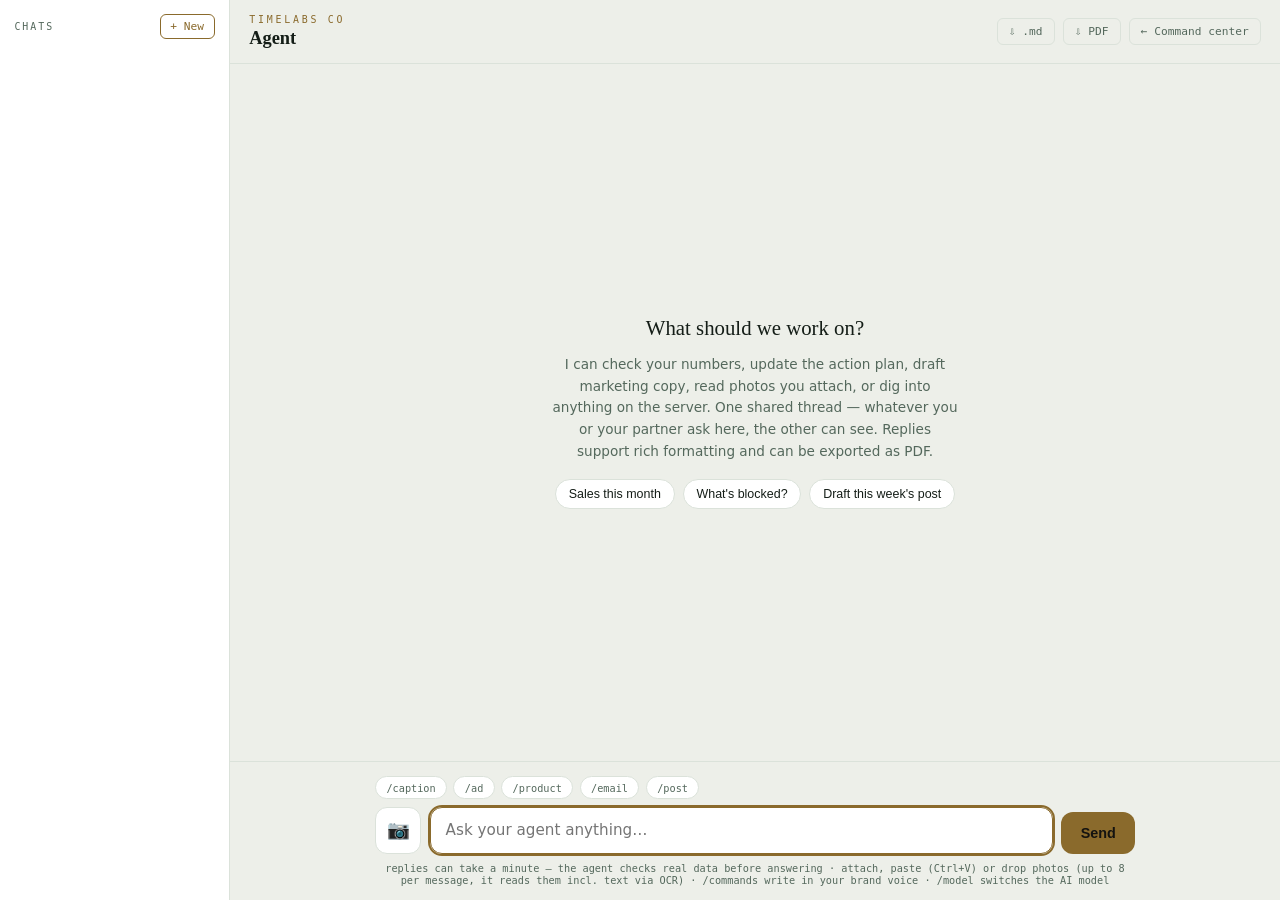
==== www/agent-index.html @ 32bb0e98 "Caliber UI: instrument-panel rebuild + Key + Drop wired + multi-photo chat - hub_shell.py rebuilt as" ====
<!doctype html>
<html lang="en">
<head>
<meta charset="utf-8">
<meta name="viewport" content="width=device-width,initial-scale=1,viewport-fit=cover">
<title>Timelabs — Agent</title>
<style>
  :root{ /* Caliber palette — keep in sync with hub_shell.py */
    --ground:#0a0f0c;--surface:#131a15;--surface-2:#1a231d;--ink:#f0f4ef;--muted:#94a89b;
    --line:#25332b;--accent:#d4af6a;--accent-soft:rgba(212,175,106,.13);--crit:#e06a45;
    --serif:"Iowan Old Style","Palatino Linotype",Palatino,Georgia,serif;
    --sans:system-ui,-apple-system,"Segoe UI",Roboto,Helvetica,Arial,sans-serif;
    --mono:"SF Mono","Cascadia Code","Consolas",ui-monospace,monospace;
  }
  @media (prefers-color-scheme: light){
    :root{--ground:#edefe9;--surface:#fff;--surface-2:#f4f6f1;--ink:#141d17;--muted:#54685c;
      --line:#dbe2da;--accent:#8a6a2c;--accent-soft:rgba(138,106,44,.11);--crit:#c1502e;}
  }
  *{box-sizing:border-box}
  html,body{height:100%;}
  body{margin:0;background:var(--ground);color:var(--ink);font-family:var(--sans);
    display:flex;}
  #app{flex:1;display:flex;flex-direction:column;min-width:0;height:100vh;height:100dvh;}

  /* ---- sessions sidebar ---- */
  #side{width:230px;flex:none;border-right:1px solid var(--line);background:var(--surface);
    display:flex;flex-direction:column;height:100vh;height:100dvh;}
  #side .side-head{padding:.9rem .9rem .6rem;display:flex;align-items:center;justify-content:space-between;}
  #side .side-title{font-family:var(--mono);font-size:.62rem;letter-spacing:.2em;
    text-transform:uppercase;color:var(--muted);}
  #newChat{font-family:var(--mono);font-size:.7rem;border:1px solid var(--accent);color:var(--accent);
    background:transparent;border-radius:6px;padding:.3rem .6rem;cursor:pointer;}
  #newChat:hover{background:var(--accent-soft);}
  #sessionList{flex:1;overflow-y:auto;padding:.3rem .5rem .8rem;}
  .sess{display:block;width:100%;text-align:left;background:transparent;border:1px solid transparent;
    border-radius:8px;padding:.5rem .6rem;cursor:pointer;color:var(--ink);font-size:.8rem;
    line-height:1.3;margin-bottom:.15rem;overflow:hidden;text-overflow:ellipsis;white-space:nowrap;}
  .sess:hover{border-color:var(--line);}
  .sess.active{background:var(--accent-soft);border-color:var(--accent);}
  .sess .when{display:block;font-family:var(--mono);font-size:.58rem;color:var(--muted);margin-top:.1rem;}
  #sideToggle{display:none;}
  @media (max-width:720px){
    #side{position:fixed;left:0;top:0;bottom:0;z-index:30;transform:translateX(-100%);
      transition:transform .2s;box-shadow:4px 0 20px rgba(0,0,0,.3);}
    #side.open{transform:none;}
    #sideToggle{display:inline-block;}
    @media (prefers-reduced-motion: reduce){ #side{transition:none;} }
  }

  /* template chips above input */
  .tchips{display:flex;gap:.4rem;max-width:760px;margin:0 auto .5rem;flex-wrap:wrap;}
  .tchip{font-family:var(--mono);font-size:.64rem;border:1px solid var(--line);border-radius:999px;
    background:var(--surface);color:var(--muted);padding:.28rem .65rem;cursor:pointer;}
  .tchip:hover{border-color:var(--accent);color:var(--ink);}

  header{display:flex;align-items:center;justify-content:space-between;gap:1rem;
    padding:.9rem 1.2rem;border-bottom:1px solid var(--line);flex:none;}
  .brand{display:flex;flex-direction:column;gap:.15rem;}
  .wordmark{font-family:var(--mono);font-size:.62rem;letter-spacing:.28em;text-transform:uppercase;color:var(--accent);}
  h1{font-family:var(--serif);font-weight:600;font-size:1.15rem;margin:0;}
  .hdr-actions{display:flex;gap:.5rem;align-items:center;}
  .hbtn{font-family:var(--mono);font-size:.7rem;color:var(--muted);text-decoration:none;
    border:1px solid var(--line);border-radius:6px;padding:.35rem .7rem;background:transparent;cursor:pointer;}
  .hbtn:hover{border-color:var(--accent);color:var(--ink);}

  #chat{flex:1;overflow-y:auto;padding:1.2rem;display:flex;flex-direction:column;gap:.8rem;
    scroll-behavior:smooth;}
  .daysep{align-self:center;font-family:var(--mono);font-size:.62rem;letter-spacing:.12em;
    text-transform:uppercase;color:var(--muted);padding:.2rem .8rem;border:1px solid var(--line);
    border-radius:999px;background:var(--surface);}
  .msg{max-width:min(700px,88%);padding:.75rem 1rem .55rem;border-radius:12px;font-size:.93rem;
    line-height:1.55;word-wrap:break-word;position:relative;}
  .msg.user{align-self:flex-end;background:var(--accent-soft);border:1px solid var(--accent);
    border-bottom-right-radius:4px;white-space:pre-wrap;}
  .msg.agent{align-self:flex-start;background:var(--surface);border:1px solid var(--line);
    border-bottom-left-radius:4px;}
  .msg .who{display:flex;justify-content:space-between;gap:1rem;font-family:var(--mono);
    font-size:.6rem;text-transform:uppercase;letter-spacing:.1em;color:var(--muted);margin-bottom:.35rem;}
  .msg.agent .who b{color:var(--accent);font-weight:600;}
  .msg .who time{font-weight:400;letter-spacing:.04em;}

  /* rendered markdown */
  .md h1,.md h2,.md h3{font-family:var(--serif);margin:.7rem 0 .35rem;line-height:1.25;}
  .md h1{font-size:1.2rem}.md h2{font-size:1.08rem}.md h3{font-size:.98rem}
  .md p{margin:.45rem 0;}
  .md ul,.md ol{margin:.45rem 0;padding-left:1.4rem;}
  .md li{margin:.2rem 0;}
  .md code{font-family:var(--mono);font-size:.84em;background:var(--surface-2);
    padding:.08em .35em;border-radius:4px;}
  .md pre{background:var(--surface-2);border:1px solid var(--line);border-radius:8px;
    padding:.7rem .9rem;overflow-x:auto;margin:.55rem 0;}
  .md pre code{background:none;padding:0;font-size:.8rem;line-height:1.5;}
  .md blockquote{margin:.55rem 0;padding:.2rem .9rem;border-left:3px solid var(--accent);
    color:var(--muted);}
  .md table{border-collapse:collapse;margin:.55rem 0;font-size:.85rem;display:block;overflow-x:auto;}
  .md th,.md td{border:1px solid var(--line);padding:.35rem .6rem;text-align:left;}
  .md th{background:var(--surface-2);font-weight:600;}
  .md a{color:var(--accent);}
  .md hr{border:none;border-top:1px solid var(--line);margin:.8rem 0;}
  .md strong{font-weight:650;}

  .actions{display:flex;gap:.35rem;margin-top:.5rem;padding-top:.45rem;border-top:1px solid var(--line);}
  .abtn{font-family:var(--mono);font-size:.62rem;color:var(--muted);background:transparent;
    border:1px solid var(--line);border-radius:5px;padding:.22rem .55rem;cursor:pointer;}
  .abtn:hover{border-color:var(--accent);color:var(--ink);}

  #empty{margin:auto;text-align:center;color:var(--muted);max-width:440px;padding:1rem;}
  #empty .big{font-family:var(--serif);font-size:1.3rem;color:var(--ink);margin-bottom:.5rem;}
  #empty p{font-size:.85rem;line-height:1.6;}
  .suggestions{display:flex;flex-wrap:wrap;gap:.5rem;justify-content:center;margin-top:1rem;}
  .suggestion{font-size:.78rem;padding:.45rem .8rem;border:1px solid var(--line);border-radius:999px;
    background:var(--surface);color:var(--ink);cursor:pointer;}
  .suggestion:hover{border-color:var(--accent);}

  .thinking{align-self:flex-start;display:flex;align-items:center;gap:.6rem;padding:.8rem 1.1rem;
    font-family:var(--mono);font-size:.72rem;color:var(--muted);}
  .thinking .dots{display:flex;gap:.3rem;}
  .thinking b{width:7px;height:7px;border-radius:50%;background:var(--accent);opacity:.4;
    animation:pulse 1.2s infinite;}
  .thinking b:nth-child(2){animation-delay:.2s}
  .thinking b:nth-child(3){animation-delay:.4s}
  @keyframes pulse{0%,100%{opacity:.25}50%{opacity:1}}
  @media (prefers-reduced-motion: reduce){.thinking b{animation:none;opacity:.7}}

  .attach-preview{display:flex;align-items:center;gap:.5rem;flex-wrap:wrap;max-width:760px;
    margin:0 auto .5rem;padding:.45rem .6rem;background:var(--surface);border:1px solid var(--accent);
    border-radius:10px;font-size:.76rem;}
  .attach-chip{display:inline-flex;align-items:center;gap:.45rem;background:var(--surface-2);
    border:1px solid var(--line);border-radius:8px;padding:.28rem .5rem;max-width:15rem;}
  .attach-chip img{height:30px;width:30px;object-fit:cover;border-radius:5px;background:var(--ground);}
  .attach-chip span{overflow:hidden;text-overflow:ellipsis;white-space:nowrap;}
  .attach-chip button{background:none;border:none;color:var(--crit);cursor:pointer;font-size:.9rem;
    padding:.15rem .25rem;min-width:28px;min-height:28px;}
  .msg .img-note{font-family:var(--mono);font-size:.66rem;color:var(--muted);display:block;margin-top:.3rem;}

  footer{flex:none;padding:.9rem 1.2rem calc(.9rem + env(safe-area-inset-bottom));
    border-top:1px solid var(--line);background:var(--ground);}
  .inputrow{display:flex;gap:.55rem;max-width:760px;margin:0 auto;align-items:flex-end;}
  #attachBtn{flex:none;border:1px solid var(--line);background:var(--surface);color:var(--muted);
    border-radius:12px;width:2.9rem;height:2.9rem;cursor:pointer;font-size:1.15rem;line-height:1;}
  #attachBtn:hover{border-color:var(--accent);color:var(--ink);}
  textarea{flex:1;resize:none;border:1px solid var(--line);border-radius:12px;background:var(--surface);
    color:var(--ink);font-family:var(--sans);font-size:.95rem;line-height:1.45;padding:.7rem .9rem;
    max-height:9rem;min-height:2.9rem;}
  textarea:focus{outline:2px solid var(--accent);border-color:var(--accent);}
  #sendBtn{border:none;border-radius:12px;background:var(--accent);color:#141310;font-weight:700;
    font-size:.9rem;padding:.8rem 1.2rem;cursor:pointer;flex:none;}
  #sendBtn:hover{filter:brightness(1.08);}
  #sendBtn:disabled{opacity:.5;cursor:wait;}
  .hint{max-width:760px;margin:.5rem auto 0;font-family:var(--mono);font-size:.64rem;color:var(--muted);
    text-align:center;}

  @media print{
    header,footer,.actions,.suggestions,#empty{display:none!important;}
    body{background:#fff;color:#111;}
    .msg{border-color:#ccc!important;background:#fff!important;max-width:100%;}
    #chat{overflow:visible;}
  }
</style>
</head>
<body>
<nav id="side" aria-label="Chats">
  <div class="side-head">
    <span class="side-title">Chats</span>
    <button id="newChat" onclick="newSession()">+ New</button>
  </div>
  <div id="sessionList"></div>
</nav>
<div id="app">
<header>
  <div class="brand">
    <span class="wordmark">Timelabs Co</span>
    <h1>Agent</h1>
  </div>
  <div class="hdr-actions">
    <button class="hbtn" id="sideToggle" onclick="document.getElementById('side').classList.toggle('open')" aria-label="Show chats">&#9776;</button>
    <button class="hbtn" onclick="exportThread('md')" title="Download the whole conversation as Markdown">&#8681; .md</button>
    <button class="hbtn" onclick="exportThread('pdf')" title="Download the whole conversation as PDF">&#8681; PDF</button>
    <a class="hbtn" href="/ops/">&#8592; Command center</a>
  </div>
</header>

<div id="chat">
  <div id="empty">
    <div class="big">What should we work on?</div>
    <p>I can check your numbers, update the action plan, draft marketing copy, read photos you attach, or dig into anything on the server. One shared thread — whatever you or your partner ask here, the other can see. Replies support rich formatting and can be exported as PDF.</p>
    <div class="suggestions">
      <button class="suggestion" onclick="ask('How are sales this month? Give me a table.')">Sales this month</button>
      <button class="suggestion" onclick="ask('What is blocked on the action plan?')">What's blocked?</button>
      <button class="suggestion" onclick="ask('Write this week\'s community post about a watch we should feature')">Draft this week's post</button>
    </div>
  </div>
</div>

<div id="attachRow" style="display:none" class="attach-preview"></div>

<footer>
  <div class="tchips">
    <button class="tchip" onclick="prefill('/caption ')">/caption</button>
    <button class="tchip" onclick="prefill('/ad ')">/ad</button>
    <button class="tchip" onclick="prefill('/product ')">/product</button>
    <button class="tchip" onclick="prefill('/email ')">/email</button>
    <button class="tchip" onclick="prefill('/post ')">/post</button>
  </div>
  <div class="inputrow">
    <button id="attachBtn" onclick="document.getElementById('file').click()" title="Attach photos" aria-label="Attach photos">&#128247;</button>
    <input id="file" type="file" accept="image/jpeg,image/png,image/webp" multiple hidden>
    <textarea id="input" rows="1" placeholder="Ask your agent anything…" aria-label="Message"></textarea>
    <button id="sendBtn" onclick="send()">Send</button>
  </div>
  <div class="hint">replies can take a minute — the agent checks real data before answering · attach, paste (Ctrl+V) or drop photos (up to 8 per message, it reads them incl. text via OCR) · /commands write in your brand voice · /model switches the AI model</div>
</footer>
</div><!-- /app -->

<script>
  const chat = document.getElementById('chat');
  const input = document.getElementById('input');
  const sendBtn = document.getElementById('sendBtn');
  const empty = document.getElementById('empty');
  const fileInput = document.getElementById('file');
  let attachments = [];    // [{path, name, dataUrl}] — up to 8 per message
  let lastDay = null;
  let thread = [];         // {role, text, ts} for exports
  let sessionId = parseInt(localStorage.getItem('tl_session') || '1', 10);

  // ---------- sessions ----------
  async function loadSessions(){
    try{
      const res = await fetch('api/sessions');
      if(!res.ok) return;
      const data = await res.json();
      const list = document.getElementById('sessionList');
      list.innerHTML = '';
      if(!data.sessions.some(s => s.id === sessionId) && data.sessions.length){
        sessionId = data.sessions[0].id;
        localStorage.setItem('tl_session', sessionId);
      }
      for(const s of data.sessions){
        const b = document.createElement('button');
        b.className = 'sess' + (s.id === sessionId ? ' active' : '');
        b.innerHTML = '';
        b.appendChild(document.createTextNode(s.title));
        const when = document.createElement('span');
        when.className = 'when';
        when.textContent = (s.updated_at || '').slice(0, 16).replace('T', ' ') + ' · ' + s.n + ' msg';
        b.appendChild(when);
        b.onclick = () => switchSession(s.id);
        list.appendChild(b);
      }
    }catch(e){}
  }
  function resetChatView(){
    chat.innerHTML = '';
    chat.appendChild(empty);
    thread = [];
    lastDay = null;
  }
  async function switchSession(id){
    sessionId = id;
    localStorage.setItem('tl_session', id);
    document.getElementById('side').classList.remove('open');
    resetChatView();
    await loadHistory();
    await loadSessions();
    input.focus();
  }
  async function newSession(){
    try{
      const res = await fetch('api/session/new', {method: 'POST'});
      const data = await res.json();
      if(res.ok && data.id) await switchSession(data.id);
    }catch(e){}
  }
  function prefill(t){
    input.value = t;
    input.focus();
    autosize();
  }

  // ---------- tiny safe markdown renderer (escape first, then transform) ----------
  function esc(s){
    return s.replace(/&/g,'&amp;').replace(/</g,'&lt;').replace(/>/g,'&gt;')
            .replace(/"/g,'&quot;');
  }
  function inline(s){
    return s
      .replace(/`([^`]+)`/g, '<code>$1</code>')
      .replace(/\*\*([^*]+)\*\*/g, '<strong>$1</strong>')
      .replace(/(^|[^*])\*([^*\n]+)\*/g, '$1<em>$2</em>')
      .replace(/\[([^\]]+)\]\((https?:[^)\s]+)\)/g,
        '<a href="$2" target="_blank" rel="noopener noreferrer">$1</a>');
  }
  function renderMd(src){
    const lines = esc(src).split('\n');
    let html = '', i = 0;
    while(i < lines.length){
      let l = lines[i];
      if(/^```/.test(l)){                                    // fenced code
        let buf = [];
        i++;
        while(i < lines.length && !/^```/.test(lines[i])){ buf.push(lines[i]); i++; }
        i++;
        html += '<pre><code>' + buf.join('\n') + '</code></pre>';
        continue;
      }
      if(/^\s*$/.test(l)){ i++; continue; }
      if(/^#{1,3}\s/.test(l)){
        const level = l.match(/^#+/)[0].length;
        html += `<h${level}>` + inline(l.replace(/^#+\s*/,'')) + `</h${level}>`;
        i++; continue;
      }
      if(/^(-{3,}|\*{3,})\s*$/.test(l)){ html += '<hr>'; i++; continue; }
      if(/^\s*&gt;\s?/.test(l)){                              // blockquote
        let buf = [];
        while(i < lines.length && /^\s*&gt;\s?/.test(lines[i])){
          buf.push(lines[i].replace(/^\s*&gt;\s?/,'')); i++;
        }
        html += '<blockquote>' + inline(buf.join(' ')) + '</blockquote>';
        continue;
      }
      if(/^\s*([-*]|\d+\.)\s+/.test(l)){                      // lists
        const ordered = /^\s*\d+\./.test(l);
        const tag = ordered ? 'ol' : 'ul';
        let items = [];
        while(i < lines.length && /^\s*([-*]|\d+\.)\s+/.test(lines[i])){
          items.push('<li>' + inline(lines[i].replace(/^\s*([-*]|\d+\.)\s+/,'')) + '</li>');
          i++;
        }
        html += `<${tag}>` + items.join('') + `</${tag}>`;
        continue;
      }
      if(/\|/.test(l) && i+1 < lines.length && /^\s*\|?[\s:|-]+\|[\s:|-]*$/.test(lines[i+1])){  // table
        const parseRow = r => r.replace(/^\s*\|/,'').replace(/\|\s*$/,'').split('|').map(c => inline(c.trim()));
        const head = parseRow(l);
        i += 2;
        let body = [];
        while(i < lines.length && /\|/.test(lines[i]) && !/^\s*$/.test(lines[i])){
          body.push(parseRow(lines[i])); i++;
        }
        html += '<table><thead><tr>' + head.map(h=>'<th>'+h+'</th>').join('') + '</tr></thead><tbody>'
              + body.map(r=>'<tr>'+r.map(c=>'<td>'+c+'</td>').join('')+'</tr>').join('')
              + '</tbody></table>';
        continue;
      }
      let buf = [l];                                          // paragraph
      i++;
      while(i < lines.length && !/^\s*$/.test(lines[i]) &&
            !/^(#{1,3}\s|```|\s*([-*]|\d+\.)\s|\s*&gt;)/.test(lines[i]) && !/\|/.test(lines[i])){
        buf.push(lines[i]); i++;
      }
      html += '<p>' + inline(buf.join('<br>')) + '</p>';
    }
    return html;
  }

  // ---------- chat rendering ----------
  function daySep(ts){
    const day = (ts || new Date().toISOString()).slice(0,10);
    if(day === lastDay) return;
    lastDay = day;
    const d = document.createElement('div');
    d.className = 'daysep';
    d.textContent = day === new Date().toISOString().slice(0,10) ? 'Today' : day;
    chat.appendChild(d);
  }
  function fmtTime(ts){
    try{
      const d = ts ? new Date(ts.replace(' ','T') + (ts.includes('Z')?'':'Z')) : new Date();
      return d.toLocaleTimeString([], {hour:'2-digit', minute:'2-digit'});
    }catch(e){ return ''; }
  }
  function bubble(role, text, ts, imgNote){
    if(empty.parentNode) empty.remove();
    daySep(ts);
    thread.push({role, text, ts: ts || new Date().toISOString()});
    const div = document.createElement('div');
    div.className = 'msg ' + role;
    div.innerHTML = `<span class="who"><b>${role === 'user' ? 'You' : 'Agent'}</b><time>${fmtTime(ts)}</time></span>`;
    if(role === 'agent'){
      const body = document.createElement('div');
      body.className = 'md';
      body.innerHTML = renderMd(text);
      div.appendChild(body);
      const actions = document.createElement('div');
      actions.className = 'actions';
      actions.innerHTML =
        '<button class="abtn" data-a="copy">Copy</button>' +
        '<button class="abtn" data-a="md">&#8681; .md</button>' +
        '<button class="abtn" data-a="pdf">&#8681; PDF</button>';
      actions.addEventListener('click', e => {
        const a = e.target.dataset.a;
        if(a === 'copy') navigator.clipboard.writeText(text).then(()=>{ e.target.textContent='Copied'; setTimeout(()=>e.target.textContent='Copy',1200); });
        if(a === 'md') downloadText(text, 'agent-reply.md');
        if(a === 'pdf') downloadPdf(text, 'Timelabs Agent — reply');
      });
      div.appendChild(actions);
    } else {
      div.appendChild(document.createTextNode(text));
      if(imgNote){
        const n = document.createElement('span');
        n.className = 'img-note';
        n.textContent = '📷 ' + imgNote;
        div.appendChild(n);
      }
    }
    chat.appendChild(div);
    chat.scrollTop = chat.scrollHeight;
    return div;
  }

  function thinking(){
    const div = document.createElement('div');
    div.className = 'thinking';
    div.innerHTML = '<span class="dots"><b></b><b></b><b></b></span><span class="t">working — 0s</span>';
    chat.appendChild(div);
    chat.scrollTop = chat.scrollHeight;
    const start = Date.now();
    div._timer = setInterval(() => {
      const s = Math.round((Date.now()-start)/1000);
      const mins = s >= 120 ? Math.round(s/60) + 'm' : s + 's';
      div.querySelector('.t').textContent = (div._label || 'working — ') + mins;
    }, 1000);
    return div;
  }
  function stopThinking(div){ clearInterval(div._timer); div.remove(); }

  // ---------- exports ----------
  function downloadText(text, name){
    const blob = new Blob([text], {type: 'text/markdown'});
    const a = document.createElement('a');
    a.href = URL.createObjectURL(blob);
    a.download = name;
    a.click();
    URL.revokeObjectURL(a.href);
  }
  async function downloadPdf(markdown, title){
    try{
      const res = await fetch('api/export/pdf', {
        method: 'POST',
        headers: {'Content-Type': 'application/json'},
        body: JSON.stringify({markdown, title}),
      });
      if(!res.ok) throw new Error('export failed');
      const blob = await res.blob();
      const a = document.createElement('a');
      a.href = URL.createObjectURL(blob);
      a.download = (title.toLowerCase().replace(/[^a-z0-9]+/g,'-').replace(/^-|-$/g,'') || 'export') + '.pdf';
      a.click();
      URL.revokeObjectURL(a.href);
    }catch(e){
      alert('PDF export failed — try again, or use the .md download.');
    }
  }
  function exportThread(kind){
    if(!thread.length) return;
    const md = thread.map(m =>
      `**${m.role === 'user' ? 'You' : 'Agent'}** · ${m.ts.slice(0,16).replace('T',' ')}\n\n${m.text}`
    ).join('\n\n---\n\n');
    if(kind === 'md') downloadText('# Timelabs Agent — conversation\n\n' + md, 'timelabs-agent-conversation.md');
    else downloadPdf(md, 'Timelabs Agent — conversation');
  }

  // ---------- attachments (multi-photo: attach, paste, or drop several) ----------
  const MAX_ATTACH = 8;
  function renderAttachments(){
    const row = document.getElementById('attachRow');
    row.innerHTML = '';
    attachments.forEach((a, i) => {
      const chip = document.createElement('span');
      chip.className = 'attach-chip';
      const img = document.createElement('img');
      img.alt = '';
      if(a.dataUrl) img.src = a.dataUrl;
      const name = document.createElement('span');
      name.textContent = a.name;
      const x = document.createElement('button');
      x.textContent = '✕';
      x.setAttribute('aria-label', 'Remove ' + a.name);
      x.onclick = () => { attachments.splice(i, 1); renderAttachments(); };
      chip.append(img, name, x);
      row.appendChild(chip);
    });
    row.style.display = attachments.length ? 'flex' : 'none';
  }
  async function uploadImage(f){
    if(!f) return;
    if(attachments.length >= MAX_ATTACH){ alert('Up to ' + MAX_ATTACH + ' photos per message.'); return; }
    if(f.size > 32*1024*1024){ alert(f.name + ' is too large — 32 MB max.'); return; }
    // pasted clipboard blobs often lack a proper name/extension — give them one
    if(!/\.(jpe?g|png|webp)$/i.test(f.name || '')){
      const ext = (f.type || '').includes('png') ? '.png' : (f.type || '').includes('webp') ? '.webp' : '.jpg';
      f = new File([f], 'pasted-' + Date.now() + ext, {type: f.type || 'image/png'});
    }
    const form = new FormData();
    form.append('image', f);
    try{
      const res = await fetch('api/upload', {method:'POST', body: form});
      const data = await res.json();
      if(!res.ok || !data.path) throw new Error(data.error || 'upload failed');
      const entry = {path: data.path, name: f.name, dataUrl: null};
      attachments.push(entry);
      renderAttachments();
      const reader = new FileReader();
      reader.onload = e => { entry.dataUrl = e.target.result; renderAttachments(); };
      reader.readAsDataURL(f);
    }catch(e){
      alert('Could not upload ' + (f.name || 'the image') + ' — try again.');
    }
  }
  fileInput.addEventListener('change', async () => {
    for(const f of fileInput.files) await uploadImage(f);
    fileInput.value = '';
  });
  // paste image(s) anywhere on the page (Ctrl+V / Cmd+V)
  document.addEventListener('paste', e => {
    const items = e.clipboardData && e.clipboardData.items;
    if(!items) return;
    let found = false;
    for(const it of items){
      if(it.kind === 'file' && it.type.startsWith('image/')){
        if(!found){ e.preventDefault(); found = true; }
        uploadImage(it.getAsFile());
      }
    }
  });
  // drag & drop image(s) onto the page
  document.addEventListener('dragover', e => { e.preventDefault(); });
  document.addEventListener('drop', async e => {
    e.preventDefault();
    const files = (e.dataTransfer && e.dataTransfer.files) || [];
    for(const f of files) if(f.type.startsWith('image/')) await uploadImage(f);
  });
  function clearAttach(){
    attachments = [];
    renderAttachments();
  }

  // ---------- send ----------
  async function loadHistory(){
    try{
      const res = await fetch('api/history?session=' + sessionId);
      if(!res.ok) return;
      const data = await res.json();
      for(const m of data.messages) bubble(m.role, m.text, m.created_at);
    }catch(e){}
  }
  async function send(){
    const text = input.value.trim();
    if((!text && !attachments.length) || sendBtn.disabled) return;
    const atts = attachments.slice();
    clearAttach();
    input.value = '';
    autosize();
    const label = atts.length > 1 ? '(' + atts.length + ' photos)' : '(photo)';
    bubble('user', text || label, null, atts.map(a => a.name).join(', ') || null);
    sendBtn.disabled = true;
    const dots = thinking();
    try{
      const res = await fetch('api/send', {
        method: 'POST',
        headers: {'Content-Type': 'application/json'},
        body: JSON.stringify({message: text, session_id: sessionId,
                              images: atts.map(a => ({path: a.path, name: a.name}))}),
      });
      const data = await res.json().catch(() => ({}));
      if(res.ok && data.pending){
        // Long task: the agent keeps working server-side. Poll the thread until
        // its reply lands (the lock guarantees the next agent message is ours).
        dots._label = 'long task, running in background — ';
        const startedAt = Date.now();
        const poll = setInterval(async () => {
          if(Date.now() - startedAt > 50*60*1000){
            clearInterval(poll); stopThinking(dots);
            bubble('agent', 'Still running after 50 minutes — reload this page later to see the result.');
            return;
          }
          try{
            const r = await fetch('api/history?session=' + sessionId);
            if(!r.ok) return;
            const d = await r.json();
            const msgs = d.messages || [];
            const last = msgs[msgs.length - 1];
            if(last && last.role === 'agent'){
              clearInterval(poll);
              stopThinking(dots);
              bubble('agent', last.text, last.created_at);
              loadSessions();
            }
          }catch(e){}
        }, 6000);
        return;
      }
      stopThinking(dots);
      if(res.ok && data.reply){ bubble('agent', data.reply); loadSessions(); }
      else bubble('agent', data.error || 'Something went wrong — try again.');
    }catch(e){
      stopThinking(dots);
      bubble('agent', 'Connection lost — check your internet and try again.');
    }finally{
      sendBtn.disabled = false;
      input.focus();
    }
  }
  function ask(q){ input.value = q; send(); }
  function autosize(){
    input.style.height = 'auto';
    input.style.height = Math.min(input.scrollHeight, 144) + 'px';
  }
  input.addEventListener('input', autosize);
  input.addEventListener('keydown', e => {
    if(e.key === 'Enter' && !e.shiftKey){ e.preventDefault(); send(); }
  });

  loadSessions().then(loadHistory);
  input.focus();
</script>
</body>
</html>
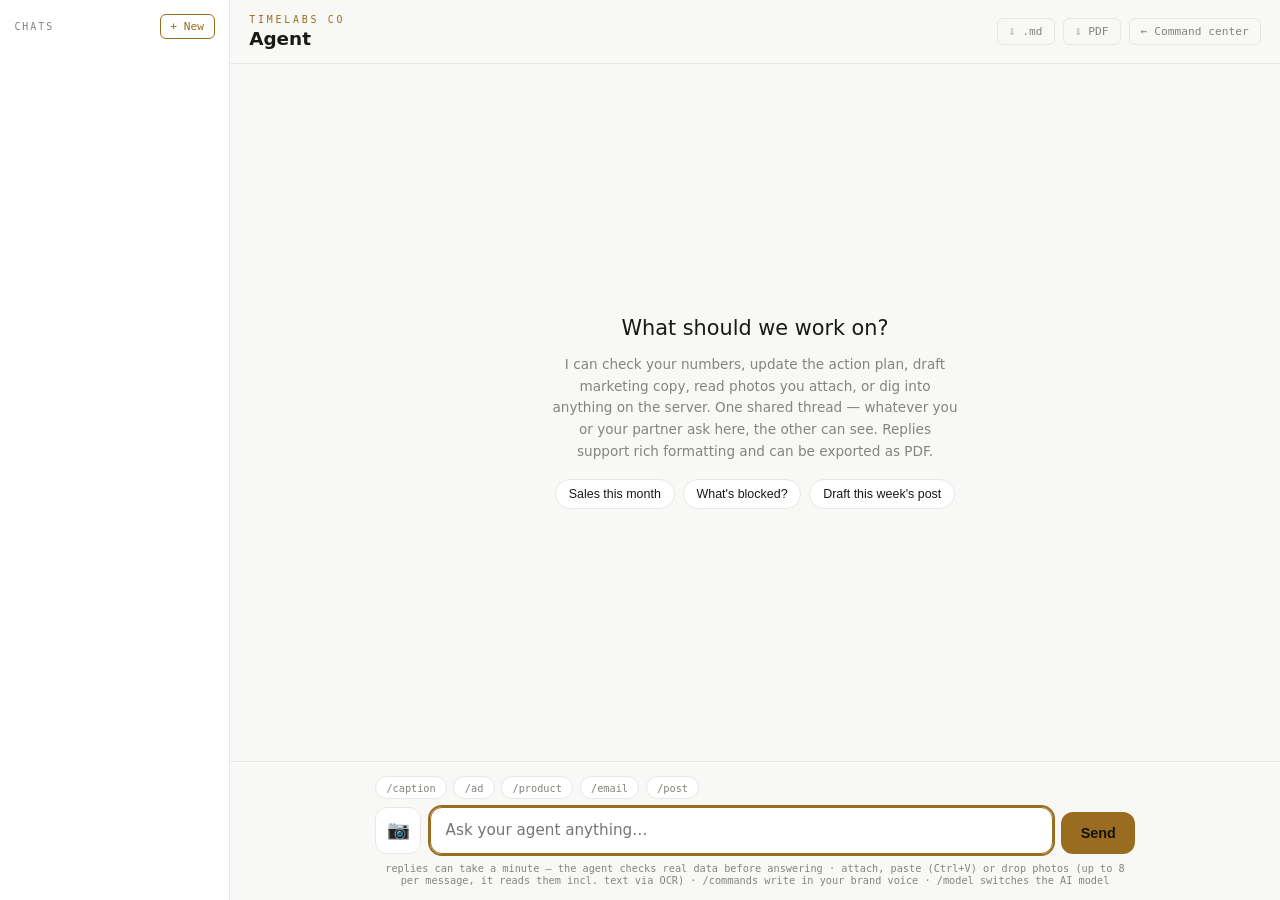
==== commit c1c51823: "Meridian UI: clean modern rehaul + Drop fix + Drop skin - Fixed Drop's FATAL ERROR: nginx proxy_pass" ====
--- a/www/agent-index.html
+++ b/www/agent-index.html
@@ -5,16 +5,16 @@
 <meta name="viewport" content="width=device-width,initial-scale=1,viewport-fit=cover">
 <title>Timelabs — Agent</title>
 <style>
-  :root{ /* Caliber palette — keep in sync with hub_shell.py */
-    --ground:#0a0f0c;--surface:#131a15;--surface-2:#1a231d;--ink:#f0f4ef;--muted:#94a89b;
-    --line:#25332b;--accent:#d4af6a;--accent-soft:rgba(212,175,106,.13);--crit:#e06a45;
-    --serif:"Iowan Old Style","Palatino Linotype",Palatino,Georgia,serif;
-    --sans:system-ui,-apple-system,"Segoe UI",Roboto,Helvetica,Arial,sans-serif;
-    --mono:"SF Mono","Cascadia Code","Consolas",ui-monospace,monospace;
+  :root{ /* Meridian palette — keep in sync with hub_shell.py */
+    --ground:#111113;--surface:#1a1a1d;--surface-2:#212124;--ink:#f2f2f0;--muted:#8b8b86;
+    --line:#2a2a2e;--accent:#d8a94c;--accent-soft:rgba(216,169,76,.10);--crit:#ef6b5b;
+    --serif:ui-sans-serif,system-ui,-apple-system,"Segoe UI",Roboto,"Inter",Arial,sans-serif;
+    --sans:ui-sans-serif,system-ui,-apple-system,"Segoe UI",Roboto,"Inter",Arial,sans-serif;
+    --mono:ui-monospace,"SF Mono","Cascadia Code",Consolas,monospace;
   }
   @media (prefers-color-scheme: light){
-    :root{--ground:#edefe9;--surface:#fff;--surface-2:#f4f6f1;--ink:#141d17;--muted:#54685c;
-      --line:#dbe2da;--accent:#8a6a2c;--accent-soft:rgba(138,106,44,.11);--crit:#c1502e;}
+    :root{--ground:#f8f8f7;--surface:#fff;--surface-2:#f4f4f2;--ink:#191918;--muted:#84837d;
+      --line:#e8e7e3;--accent:#996c1f;--accent-soft:rgba(153,108,31,.08);--crit:#cc3f2f;}
   }
   *{box-sizing:border-box}
   html,body{height:100%;}
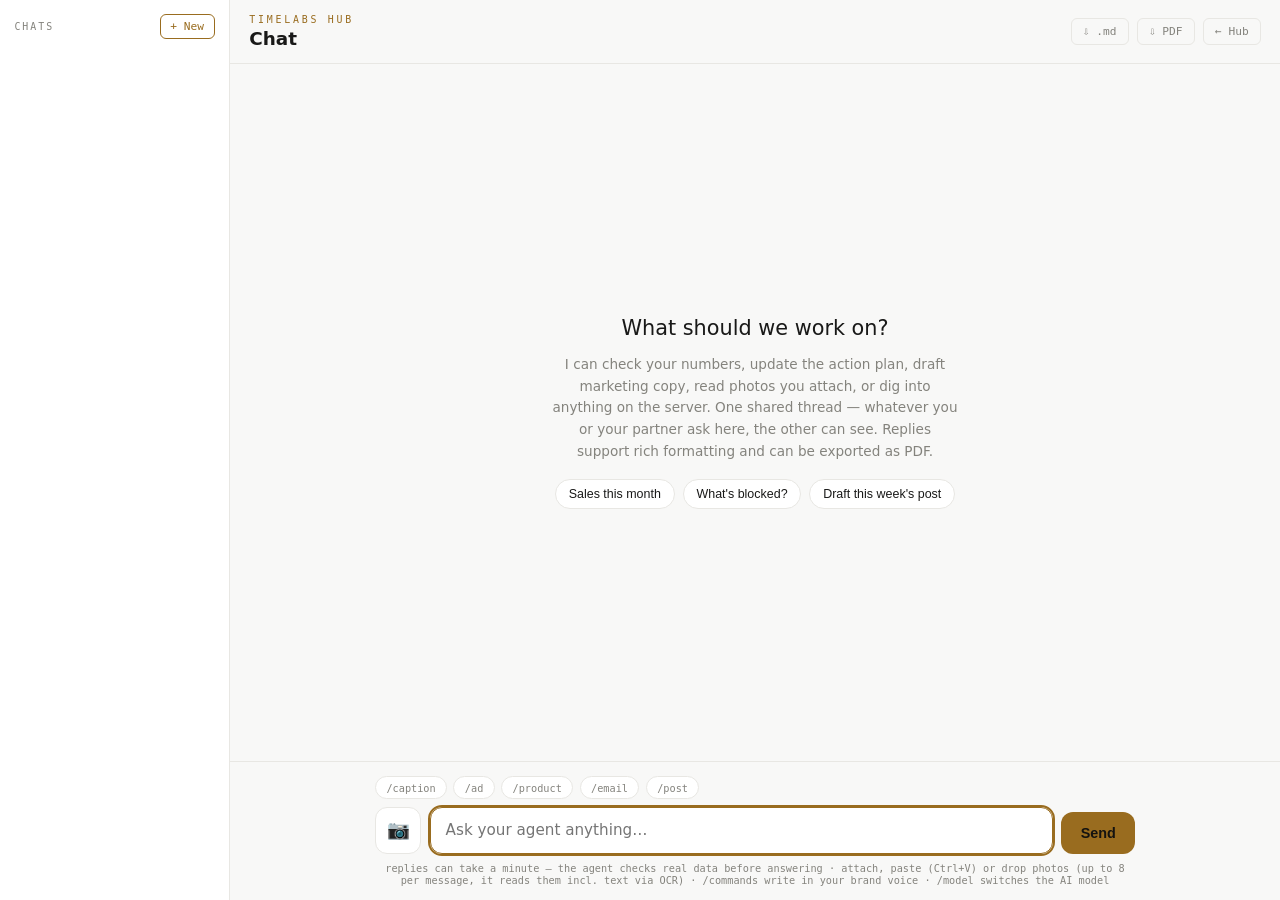
==== commit 233b37bd: "Uniform header + footer across all of Hub (fix brand drift) Every page said a different brand — 'Tim" ====
--- a/www/agent-index.html
+++ b/www/agent-index.html
@@ -169,14 +169,14 @@
 <div id="app">
 <header>
   <div class="brand">
-    <span class="wordmark">Timelabs Co</span>
-    <h1>Agent</h1>
+    <span class="wordmark">Timelabs Hub</span>
+    <h1>Chat</h1>
   </div>
   <div class="hdr-actions">
     <button class="hbtn" id="sideToggle" onclick="document.getElementById('side').classList.toggle('open')" aria-label="Show chats">&#9776;</button>
     <button class="hbtn" onclick="exportThread('md')" title="Download the whole conversation as Markdown">&#8681; .md</button>
     <button class="hbtn" onclick="exportThread('pdf')" title="Download the whole conversation as PDF">&#8681; PDF</button>
-    <a class="hbtn" href="/ops/">&#8592; Command center</a>
+    <a class="hbtn" href="/ops/#overview">&#8592; Hub</a>
   </div>
 </header>
 
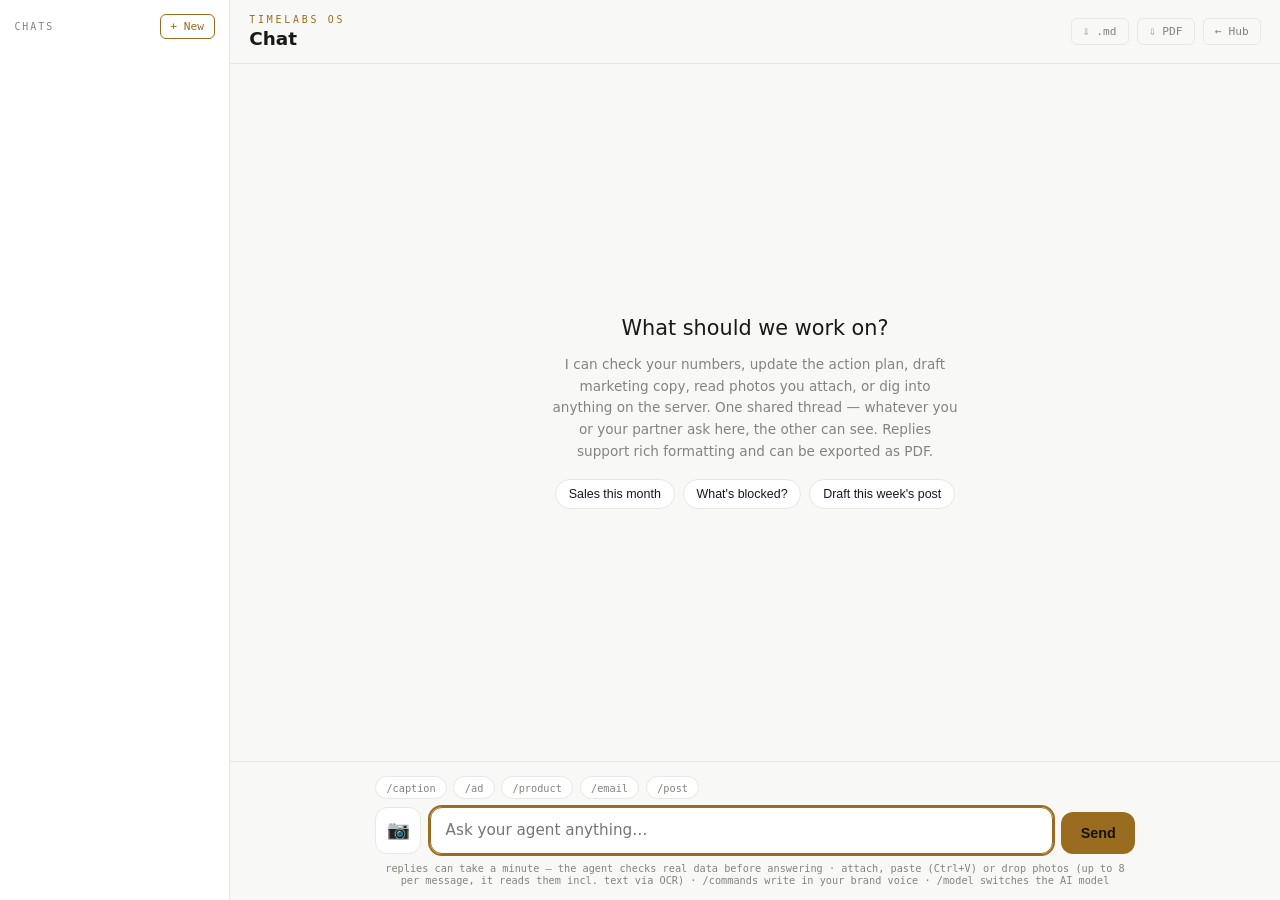
==== commit 5193907f: "Rename to Timelabs OS + Product Updater becomes a real editor Rename: 'Timelabs Hub' -> 'Timelabs OS" ====
--- a/www/agent-index.html
+++ b/www/agent-index.html
@@ -169,7 +169,7 @@
 <div id="app">
 <header>
   <div class="brand">
-    <span class="wordmark">Timelabs Hub</span>
+    <span class="wordmark">Timelabs OS</span>
     <h1>Chat</h1>
   </div>
   <div class="hdr-actions">
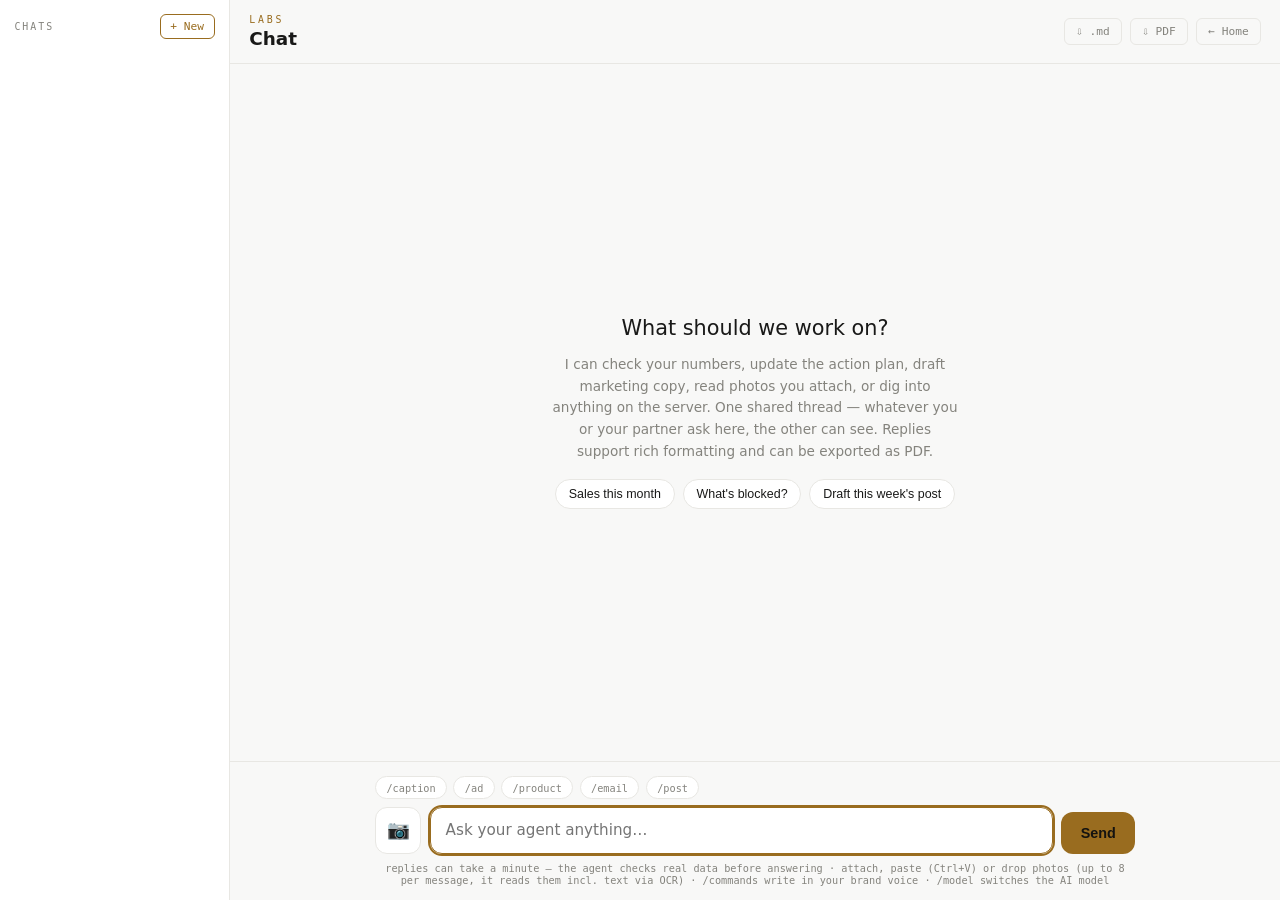
==== commit df91cc56: "Rebrand to the Labs family Shifted from 'Timelabs OS' (single brand) to the Labs product family, per" ====
--- a/www/agent-index.html
+++ b/www/agent-index.html
@@ -3,7 +3,7 @@
 <head>
 <meta charset="utf-8">
 <meta name="viewport" content="width=device-width,initial-scale=1,viewport-fit=cover">
-<title>Timelabs — Agent</title>
+<title>Labs Chat — Labs OS</title>
 <style>
   :root{ /* Meridian palette — keep in sync with hub_shell.py */
     --ground:#111113;--surface:#1a1a1d;--surface-2:#212124;--ink:#f2f2f0;--muted:#8b8b86;
@@ -169,14 +169,14 @@
 <div id="app">
 <header>
   <div class="brand">
-    <span class="wordmark">Timelabs OS</span>
+    <span class="wordmark">Labs</span>
     <h1>Chat</h1>
   </div>
   <div class="hdr-actions">
     <button class="hbtn" id="sideToggle" onclick="document.getElementById('side').classList.toggle('open')" aria-label="Show chats">&#9776;</button>
     <button class="hbtn" onclick="exportThread('md')" title="Download the whole conversation as Markdown">&#8681; .md</button>
     <button class="hbtn" onclick="exportThread('pdf')" title="Download the whole conversation as PDF">&#8681; PDF</button>
-    <a class="hbtn" href="/ops/#overview">&#8592; Hub</a>
+    <a class="hbtn" href="/ops/#overview">&#8592; Home</a>
   </div>
 </header>
 
